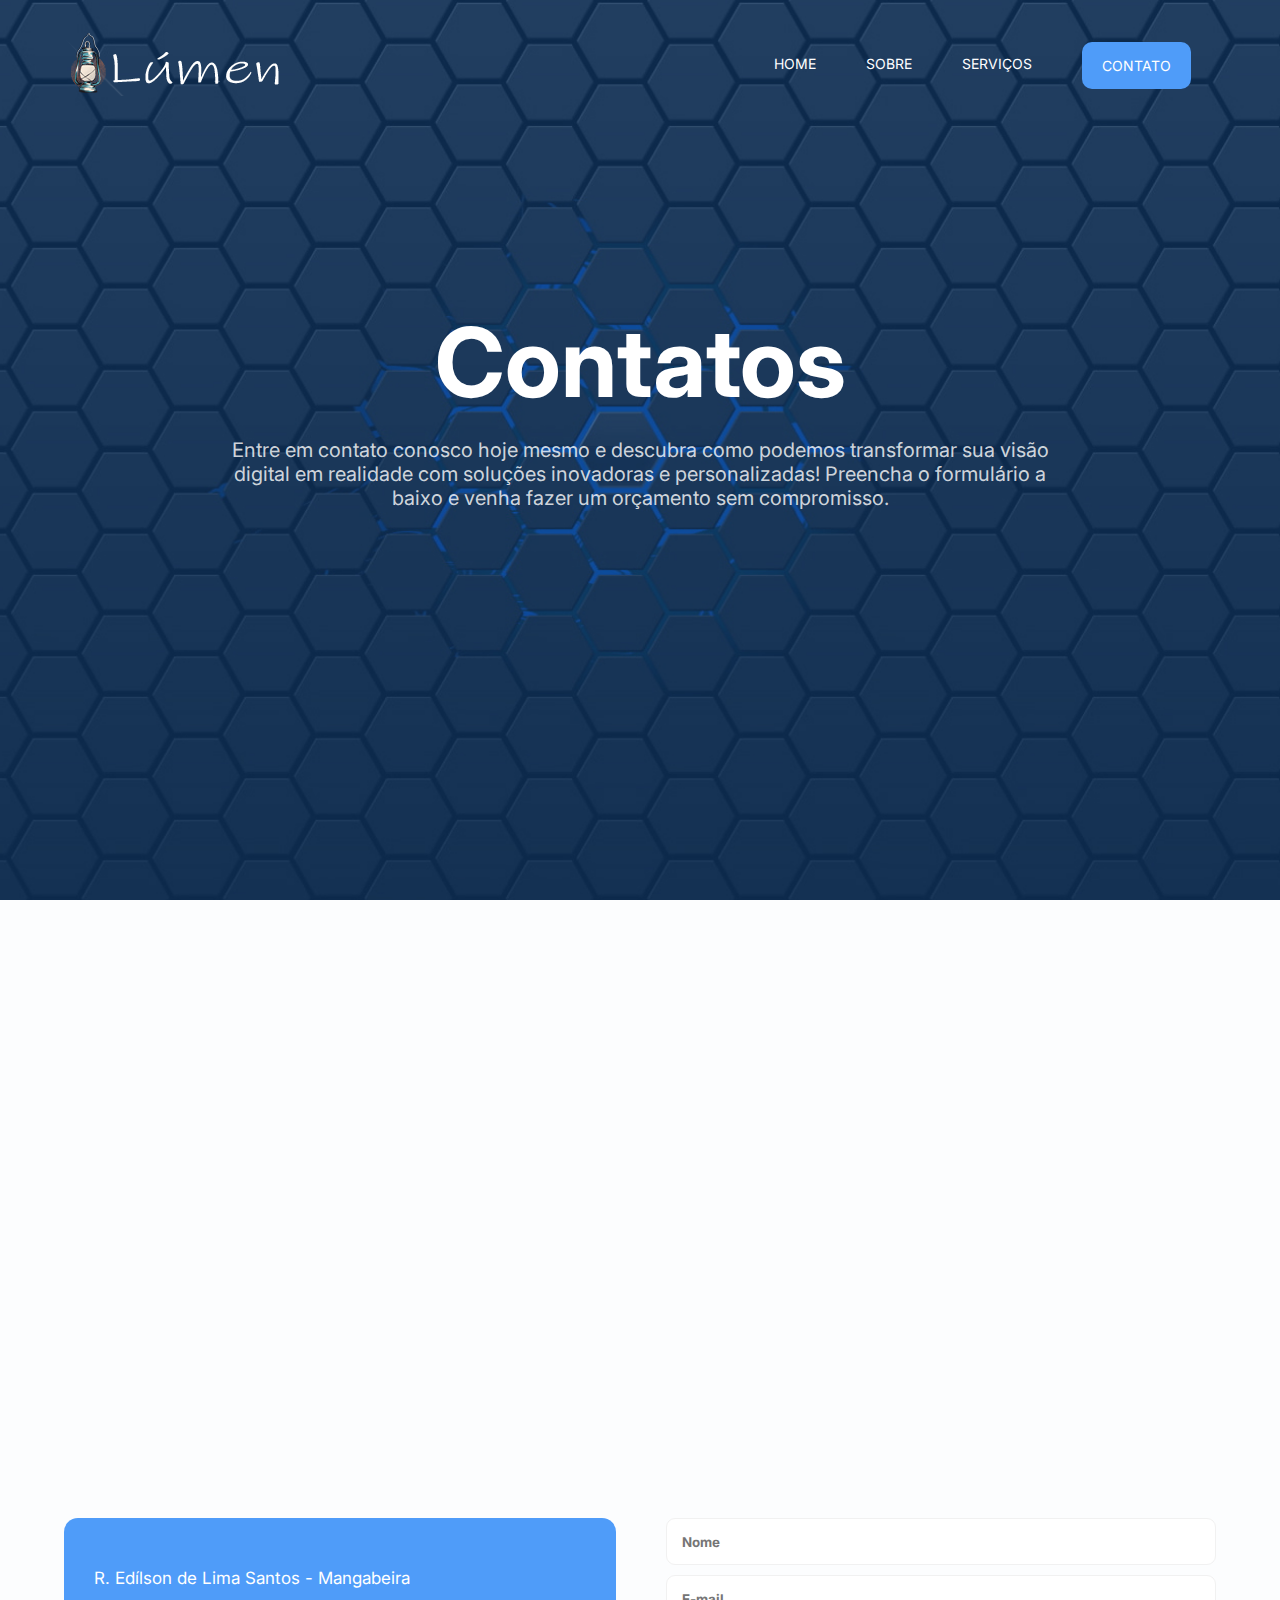
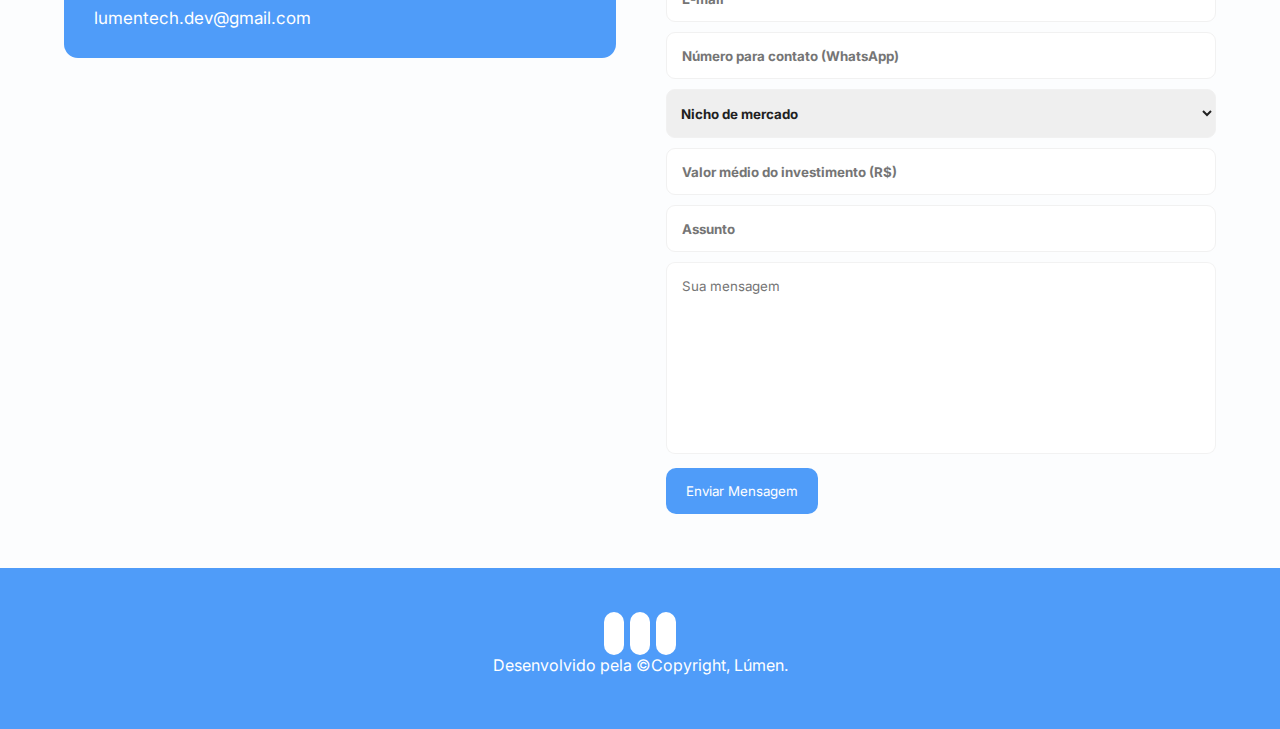
==== contato.html @ 89cc883b "Update contato.html" ====
<!DOCTYPE html>
<html lang="pt-BR">

<head>
    <meta charset="UTF-8">
    <meta name="viewport" content="width=device-width, initial-scale=1.0">
    <link rel="stylesheet" href="https://cdnjs.cloudflare.com/ajax/libs/font-awesome/6.6.0/css/all.min.css"
        integrity="sha512-Kc323vGBEqzTmouAECnVceyQqyqdsSiqLQISBL29aUW4U/M7pSPA/gEUZQqv1cwx4OnYxTxve5UMg5GT6L4JJg=="
        crossorigin="anonymous" referrerpolicy="no-referrer" />
    <!--Font awesome-->
    <link rel="stylesheet" href="css/style.css">
    <link rel="icon" href="img/favicon.png" type="image/x-icon">
    <title>Contato</title>
</head>

<body>
    <header style="background-image: url('img/background-contacto.jpg');">
        <div class="container">
            <nav>
                <a href="index.html">
                    <img src="img/logo.png" alt="Logo">
                </a>
                <ul class="ul">
                    <a href="index.html">Home</a>
                    <a href="sobre.html">Sobre</a>
                    <a href="servicos.html">Serviços</a>
                    <a href="contato.html" class="btn animate-btn">Contato</a>
                    <div class="close-icon" onclick="closeMenu()">
                        <i class="fa-solid fa-circle-xmark"></i>
                    </div>
                </ul>
                <div class="menu-icon" onclick="openMenu()">
                    <i class="fa-solid fa-bars"></i>
                </div>
            </nav>
            <section class="banner">
                <div class="banner-text">
                    <h1>Contatos</h1>
                    <p>Entre em contato conosco hoje mesmo e descubra como podemos transformar sua visão digital em
                        realidade com soluções inovadoras e personalizadas! Preencha o formulário a baixo e venha fazer um orçamento sem compromisso.</p>
                </div>
            </section>
        </div>
    </header>
    <!--Header-->
    <section class="contato">
        <div class="container">
            <div class="mapa">
                <iframe
                    src="https://www.google.com/maps/embed?pb=!1m18!1m12!1m3!1d3958.527092407326!2d-34.83026318865836!3d-7.180531992794532!2m3!1f0!2f0!3f0!3m2!1i1024!2i768!4f13.1!3m3!1m2!1s0x7acc24820ed926b%3A0x3b0aff2ffa8e7304!2sR.%20Ed%C3%ADlson%20de%20Lima%20Santos%20-%20Mangabeira%2C%20Jo%C3%A3o%20Pessoa%20-%20PB%2C%2058059-406!5e0!3m2!1spt-BR!2sbr!4v1728687762798!5m2!1spt-BR!2sbr"
                    width="100%" height="500" style="border:0;" allowfullscreen="" loading="lazy"
                    referrerpolicy="no-referrer-when-downgrade"></iframe>
            </div>
            <div class="contato-info">
                <div class="left-side">
                    <div>
                        <i class="fa fa-location-dot"></i>
                        <br>
                        <p>R. Edílson de Lima Santos - Mangabeira</p>
                    </div>
                    <div>
                        <i class="fa fa-envelope"></i>
                        <br>
                        <p class="endereco-contato"><a href="mailto:lumentech.dev@gmail.com">lumentech.dev@gmail.com</a>
                        </p>
                    </div>
                </div>
                <div class="right-side">
                    <form action="mailto:lumentech.dev@gmail.com" method="post" enctype="text/plain">
                        <input type="text" name="nome" placeholder="Nome" required>
                        <input type="email" name="email" placeholder="E-mail" required>
                        <input type="tel" name="whatsapp" placeholder="Número para contato (WhatsApp)" required
                            pattern="[0-9]{10,15}">
                        <select id="opcao" name="opcao" required>
                            <option value="" disabled selected>Nicho de mercado</option>
                            <option value="ecommerce">E-commerce</option>
                            <option value="site">Site</option>
                            <option value="landingpage">Landing Page</option>
                            <option value="outros">Outros</option>
                        </select>

                        <input type="number" name="investimento" placeholder="Valor médio do investimento (R$)"
                            required>
                        <input type="text" name="assunto" placeholder="Assunto" required>
                        <textarea name="mensagem" cols="30" rows="10" placeholder="Sua mensagem" required></textarea>
                        <button type="submit" class="btn">Enviar Mensagem</button>
                    </form>

                </div>
            </div>
        </div>
    </section>
    <!--Contato-->

    <footer class="footer">
        <div class="container">
            <div class="links">
                <a href="https://www.instagram.com/lumentech.br/" target="_blank"><i
                        class="fa-brands fa-instagram"></i></a>
                <a href="#"><i class="fa-brands fa-github"></i></a>
                <a href="#"><i class="fa-brands fa-linkedin"></i></a>
            </div>
            <p>Desenvolvido pela ©Copyright, Lúmen.</p>
        </div>
    </footer>
    <script src="js/script.js"></script>
</body>

</html>
---- css/style.css ----
@import url('https://fonts.googleapis.com/css2?family=Inter:ital,opsz,wght@0,14..32,100..900;1,14..32,100..900&display=swap');

* {
    margin: 0;
    padding: 0;
    box-sizing: border-box;
    text-decoration: none;
    outline: none;
    font-family: "Inter", sans-serif;
}

body {
    background-color: #f1f6fc31;
}

section,footer {
    padding: 54px 0;
}

h3 {
    font-size: 50px;

}

p {
    color: #0000009c;
}

.container {
    max-width: 1400px;
    margin: 0 auto;
    padding: 0 5%;
}

.btn {
    background-color: #4f9cf9;
    color: white;
    padding: 15px 20px;
    border-radius: 10px;
    cursor: pointer;
    display: inline-block;
    transition: 0.1s;
}

.btn .animate-btn {
   animation: animate-outline 1s ease-out infinite;
   border-radius: 1px;
   text-decoration: none;
   color: white;
   transition: 0.2s;
   padding: 15px 20px;
   width: 100%;
   height: 100%;
   font-size: 20px;

}

@keyframes animate-outline {
   from {
      outline: 0px solid #4f9bf98a;
  }
  to {
      outline: 25px solid #4f9bf900;
  }
}

.btn:hover {
    background-color: #3580db;
}


header {
    background-position: center;
    background-size: cover;
    background-attachment: fixed;
}

nav {
    display: flex;
    align-items: center;
    justify-content: space-between;
    padding-top: 30px;
}

nav ul {
    display: flex;
    align-items: center;
}

nav ul a {
    color: white;
    margin: 0 25px;
    text-transform: uppercase;
    font-size: 14px;
    display: block;
}

nav ul a:not(.btn):after {
    content: "";
    background-color: #4f9cf9;
    height: 3px;
    width: 0%;
    display: block;
    margin: 0 auto;
    transition: 0.3s;
}

nav ul a:hover::after {
    width: 100%;
}



nav .menu-icon {
    cursor: pointer;
    font-size: 25px;
    color: white;
    display: none;
}

nav .close-icon {
    display: none;
    font-size: 30px;
    color: white;
}

.banner {
    display: flex;
    height: 90vh;
    justify-content: center;

}

.banner .banner-text {
  margin: 150px;
  text-align: center;
  padding: 0 9px;  
}

.banner .banner-text h1 {
    font-size: 96px;
    color: white;
}
.banner .banner-text p {
    font-size: 20px;
    color: #ffffffce;
    font-weight: italic;
    margin: 18px 0;
}

 /*faca mais*/

 .faca-mais .container {
    display: flex;
    align-items: center;
    padding-bottom: 100px;
 }

 .faca-mais .faca-mais-texto {
    width: 50%;
    padding: 0 40px;
 }

 .faca-mais .faca-mais-texto h3{
    font-size: 56px;
 }

 .faca-mais .faca-mais-texto p{
    margin: 5px 0 10px 0;
 }

 .faca-mais .faca-mais-img {
    width: 50%;
 }

 .faca-mais .faca-mais-img img{
    width: 100%;
 }



 .depoimentos h3 {
    text-align: center;

 }

 .depoimentos p {
    margin-bottom: 20px;
    text-align: center;
 }

 .cards {
    display: flex;
    justify-content: center;
    flex-wrap: wrap;
 }

 .depoimentos .card-item {
    background-color: #d3e6fd;
    margin: 15px;
    border-radius: 14px;
    text-align: center;
    width: 350px;
    transition: 0.3s;
 }

 .depoimentos .card-item img{
    border-radius: 100%;
    width: 80px;
    display: block;
    margin: 20px auto;
 }

 .depoimentos .card-item .nome-user{
    font-weight: 600;
    font-size: 20px;
    margin-bottom: 15px;
    transition: 0.3s;
 }

 .depoimentos .card-item .depoimento-user {
    font-size: 15px;
    padding: 0 15px;
    transition: 0.3s;
 }

 .depoimentos .card-item .estrelas {
    margin: 15px 0;
    border-top: 2px solid #71767a23;
 }

 .depoimentos .card-item .estrelas i {
    color: #4f9cf9 ;
    margin-top: 15px;
    font-size: 20px;
    transition: 0.3s;
 }

 .depoimentos .card-item:hover {
    background-color: #4f9cf9;
    margin-top: -5px;
 }

 .depoimentos .card-item:hover .nome-user {
    color: white;
 }
 .depoimentos .card-item:hover .nome-user,
 .depoimentos .card-item:hover .depoimento-user,
 .depoimentos .card-item:hover .estrelas i{
    color: white;
 }


 /*Clientes*/

 .clientes h3,
 .clientes p {
   text-align: center; 
 }

 .clientes .container div {
    display: flex;
    align-items: center;
    justify-content: space-around;
    flex-wrap: wrap;
 }

 /*footer*/

 .footer {
    background-color: #4f9cf9;
    text-align: center;
 }

 .footer i {
    color: #4f9cf9;
    font-size: 19px;
    background-color: white;
    padding: 10px;
    margin: 3px;
    border-radius: 10px;
 }

 .footer p {
    margin-top: 10px;
    color: white;
 }
 /*Página sobre*/
 .sobre .container {
    display: flex;
    align-items: center;
    justify-content: space-between;
 }

 .sobre .sobre-texto {
    width: 50%;
    padding-right: 40px;
 }

 .sobre .sobre-texto p {
    margin: 18px 0;
    color: #000000a6;
 }

 .sobre .sobre-img {
    width: 50%;
 }

 .sobre .sobre-img img{
    border-radius: 10px;
 }

 /*Página serviço*/

 .servicos h3 {
    text-align: center;
 }

 .servicos .container > p {
    text-align: center;
 }

 .servicos .rows-card {
    display: flex;
    justify-content: center;
    margin-top: 20px;
    flex-wrap: wrap;
 }

 .servicos .row-card-item {
    background-color: #d3e6fd;
    width: 350px;
    padding: 20px;
    border-radius: 14px;
    margin: 20px;
    transition: 0.3s;
 }

 .servicos .row-card-item:hover {
    background-color: #4f9cf9;
 }

 .servicos .row-card-item img {
    background-color: #4f9cf9;
    border-radius: 14px;
    width: 70px;
    padding: 9px;
 }

 .servicos .row-card-item:hover p{
    color: white;
 }

 .servicos .row-card-item p.nome-servico {
    margin: 5px 0;
    transition: 0.3s;
 }

 .servicos .row-card-item p.descricao-servico {
    transition: 0.3s;
 }

 /*Serviços*/

 .dados {
    background-color: #d3e6fd;
 }

 .dados .container {
    display: flex;
    justify-content: center;
    flex-wrap: wrap;
 }

 .dados .dados-item {
    text-align: center;
    margin: 15px;
    color: #000000be;
 }

 .dados .dados-item img {
    background-color: #4f9cf9;
    border-radius: 14px;
    padding: 10px;
    margin-bottom: 15px;
    width: 80px;
 }

 .dados .dados-item p{
    font-size: 18px;

 }

 .dados .dados-item p strong{
    font-size: 28px;
 }

 /*Página de contato*/

 .contato-info {
    display: flex;
    justify-content: space-between;
    margin-top: 50px;
 }

 .contato-info .left-side {
    width: 50%;
    padding: 30px;
    background-color: #4f9cf9;
    border-radius: 14px;
    margin-right: 50px;
    height: fit-content;
 }

 .contato-info .left-side dive {
    display: flex;
    align-items: center;
    margin-bottom: 10px;
 }

 .contato-info .left-side dive i{
    font-size: 24px;
    margin-right: 20px;
    color: white;
 }

 .contato-info .left-side p {
    font-size: 17px;
    color: white;
 }

 .contato-info .right-side {
    width: 50%;
 }

 .endereco-contato a{
   color: white;
 }

 .contato-info .right-side input:focus,
 .contato-info .right-side textarea:focus,
 #opcao:focus {
    border-color: #4f9cf9;
 }

 .contato-info .right-side textarea{
    border: 1px solid #f1f1f1f1;
    color: #212121;
    border-radius: 9px;
    margin-bottom: 10px;
    padding: 15px;
    width: 100%;
    transition: 0.3s;
    resize: none;
 }

 .contato-info .right-side button {
    border: none;
 }

 #opcao {
    display: block;
    width: 100%;
    margin-bottom: 10px;
    height: 49px;
    padding: 10px;
    border-radius: 9px;
    transition: 0.3s;
    border: 1px solid #f1f1f1;
    color: #212121;
    font-weight: bolder;
 }

 .contato-info .right-side input {
    display: block;
    width: 100%;
    margin-bottom: 10px;
    height: 47px;
    padding: 15px;
    border-radius: 9px;
    transition: 0.3s;
    border: 1px solid #f1f1f1;
    color: #000000;
    font-weight: bolder;
 }

/*menu mobile*/
 @media (max-width: 1053px){
    .ul {
        position: fixed;
        top: 0;
        left: 0;
        background-color: #184b88;
        width: 100%;
        height: 100%;
        flex-direction: column;
        align-items: center;
        justify-content:center ;
        clip-path: circle(0% at 100% 0);
        transition: 0.7s;
    }

    .ul.open {
        clip-path: circle( 141.4% at 100% 0);
    }

    .ul a{
        margin: 10px;
        font-size: 16px;
    }
    nav .menu-icon {
        display: block;
    }

    nav .close-icon {
        display: block;
        position: absolute;
        top: 50px;
        right: 55px;
    }

    /*Página home responsivo*/
    .faca-mais .faca-mais-texto{
        margin-top: 10px;
        padding: 0 20px;
        order: 1;
    }

    .faca-mais .container {
        flex-direction: column;
    }

    .faca-mais .faca-mais-texto h3 {
        font-size: 48px;
    }

    .faca-mais .faca-mais-texto,
    .faca-mais .faca-mais-img {
        width: 100%;
    }

    /*Banner responsivo*/

    .banner .banner-text {
        padding: 0%;
        margin: 80px;
    }

    .banner .banner-text h1 {
        font-size: 80px;
    }

    .banner .banner-text p{
        font-size: 15px;
    }

    .depoimentos .card-item {
        width: 100%;
    }

    /*Página sobre responsivo*/
    .sobre .container {
        flex-direction: column-reverse;
    }

    .sobre .sobre-img,
    .sobre .sobre-texto {
        width: 100%;
    }

    .sobre .sobre-img img {
        max-width: 100%;
    }

    .sobre .sobre-texto {
        margin-top: 40px;
    }

    .sobre .sobre-texto h3{
        font-size: 40px;
    }

    /*Página contato responsivo*/
    .contato .contato-info{
        flex-direction: column-reverse;
    }
    .contato-info .right-side,
    .contato-info .left-side {
        width: 100%;
    }

    .contato-info .right-side {
        margin-bottom: 30px;
    }
 }

 @media (max-width: 500px){
    .banner .banner h1 {
        font-size: 50px;
    }

    .faca-mais .faca-mais-texto h3 {
        font-size: 40px;
    }
 }
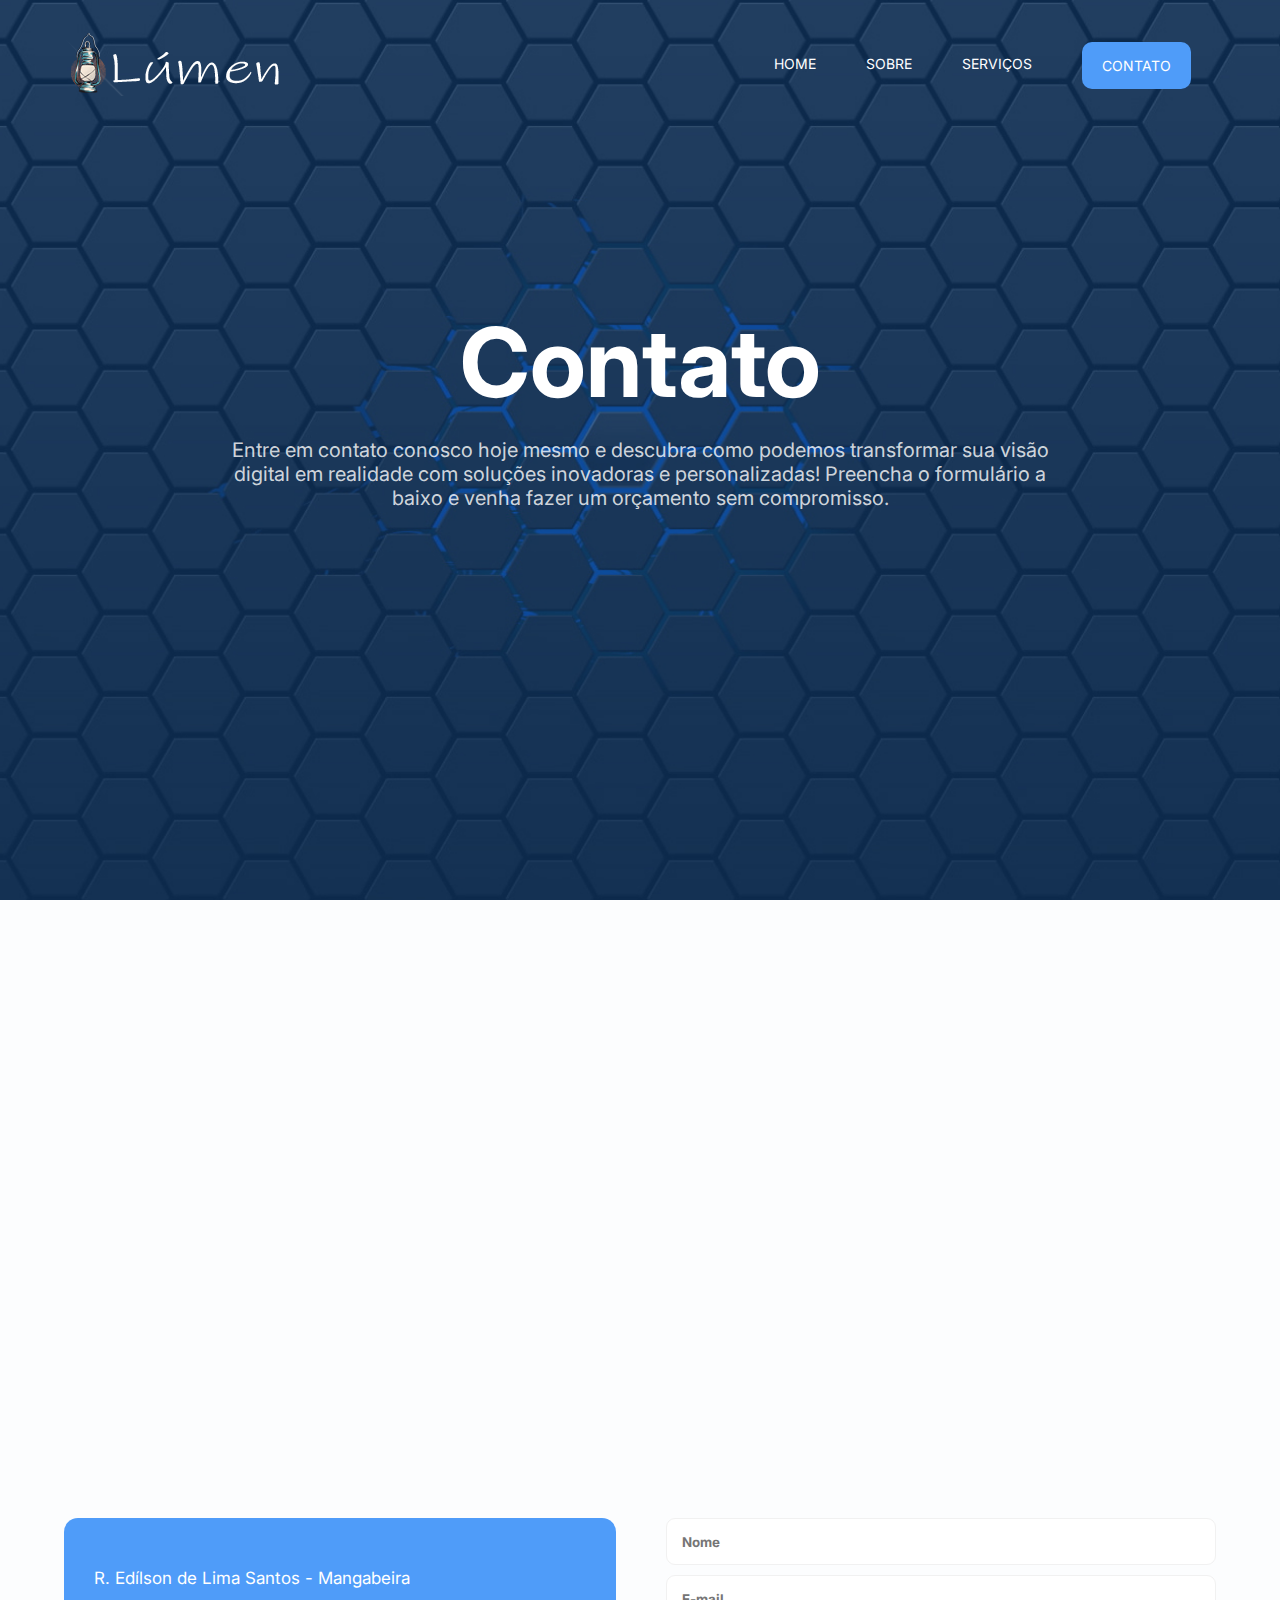
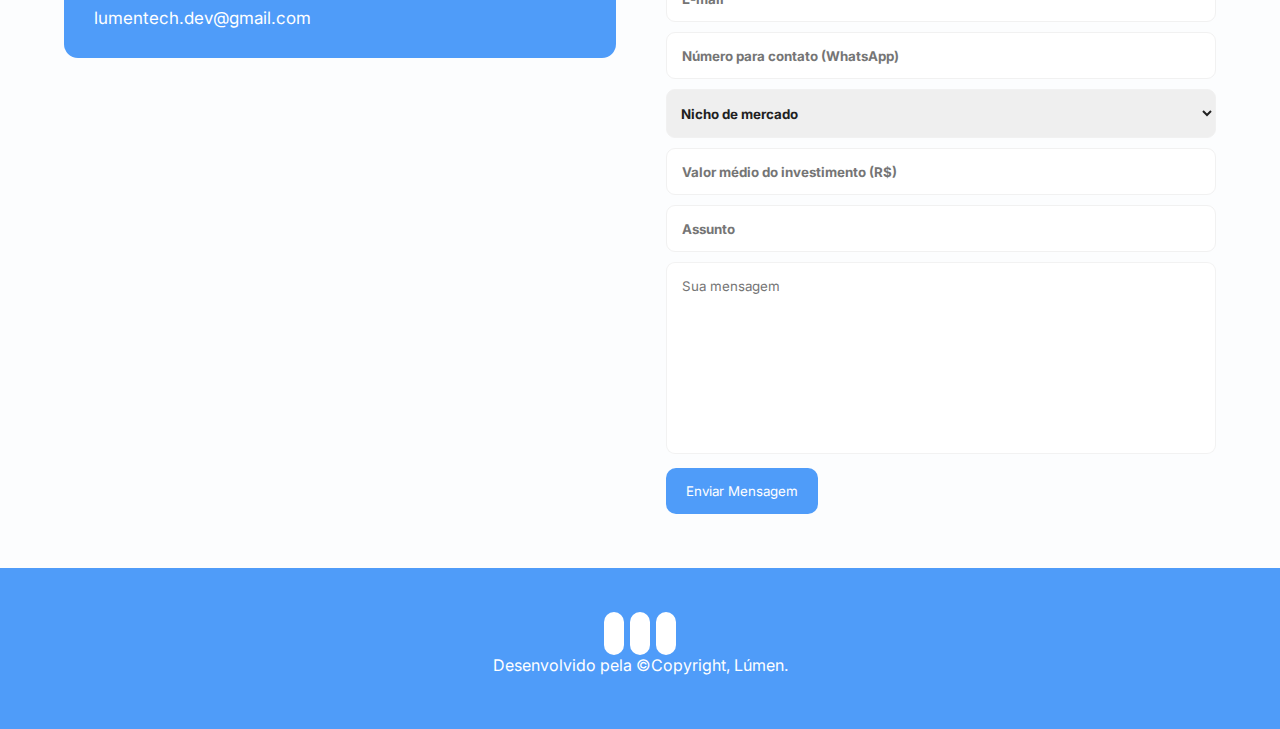
==== commit b3621f7a: "Update contato.html" ====
--- a/contato.html
+++ b/contato.html
@@ -35,7 +35,7 @@
             </nav>
             <section class="banner">
                 <div class="banner-text">
-                    <h1>Contatos</h1>
+                    <h1>Contato</h1>
                     <p>Entre em contato conosco hoje mesmo e descubra como podemos transformar sua visão digital em
                         realidade com soluções inovadoras e personalizadas! Preencha o formulário a baixo e venha fazer um orçamento sem compromisso.</p>
                 </div>
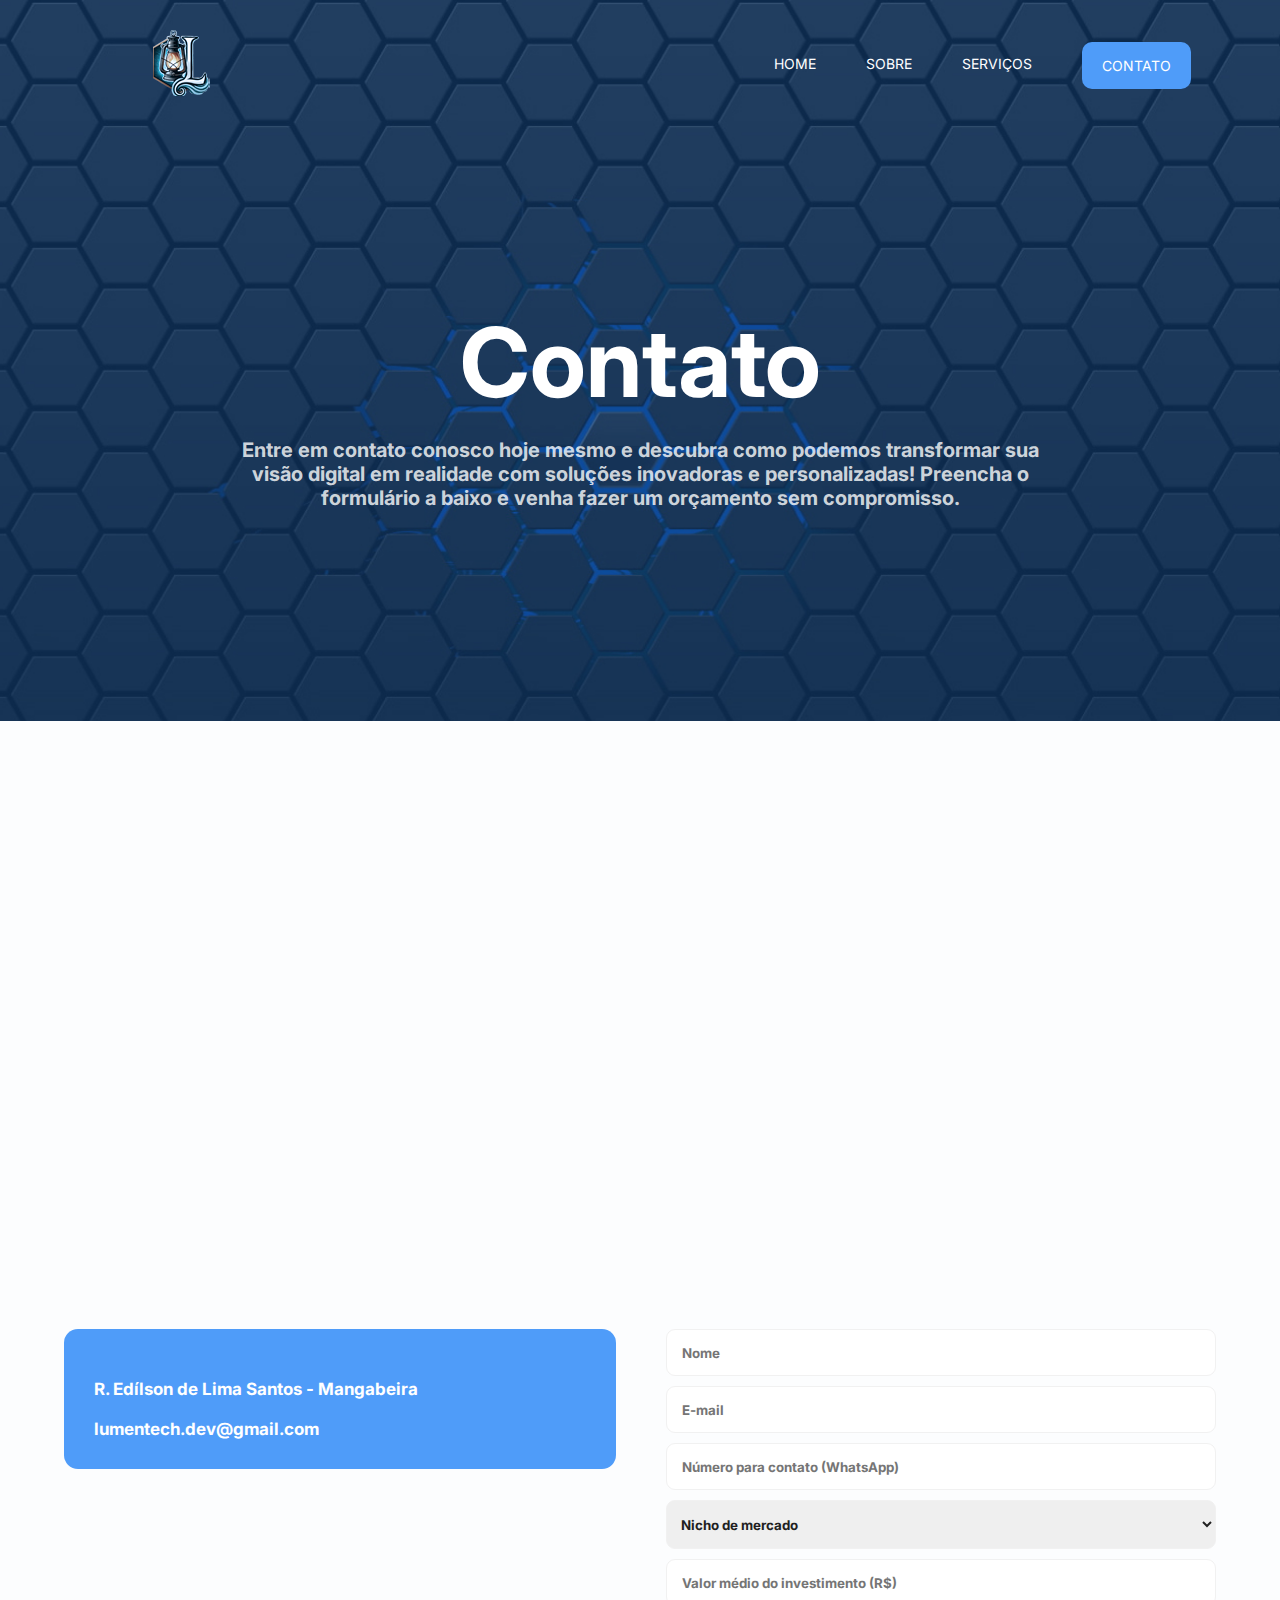
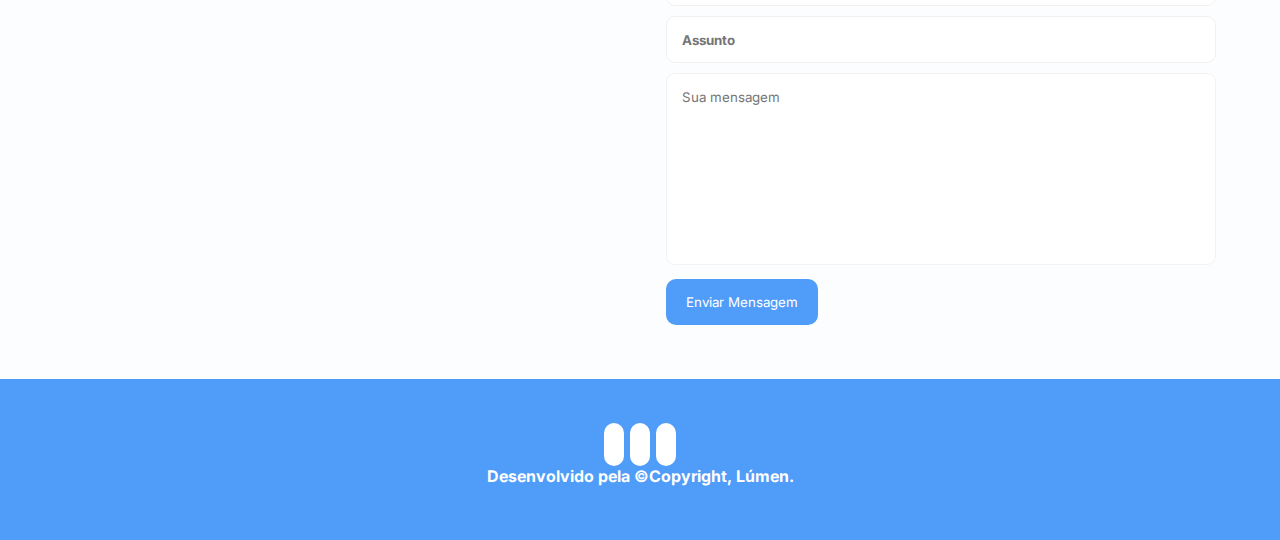
==== commit 30a4150e: "Mudando o Sobre" ====
--- a/contato.html
+++ b/contato.html
@@ -18,7 +18,7 @@
         <div class="container">
             <nav>
                 <a href="index.html">
-                    <img src="img/logo.png" alt="Logo">
+                    <img src="img/logo .png" alt="Logo">
                 </a>
                 <ul class="ul">
                     <a href="index.html">Home</a>
--- a/css/style.css
+++ b/css/style.css
@@ -31,7 +31,9 @@
     margin: 0 auto;
     padding: 0 5%;
 }
-
+.container p{
+   font-weight: bolder;
+}
 .btn {
     background-color: #4f9cf9;
     color: white;
@@ -126,7 +128,7 @@
 
 .banner {
     display: flex;
-    height: 90vh;
+    height: 69vh;
     justify-content: center;
 
 }
@@ -308,6 +310,7 @@
 
  .sobre .sobre-img img{
     border-radius: 10px;
+    width: 50vh;
  }
 
  /*Página serviço*/
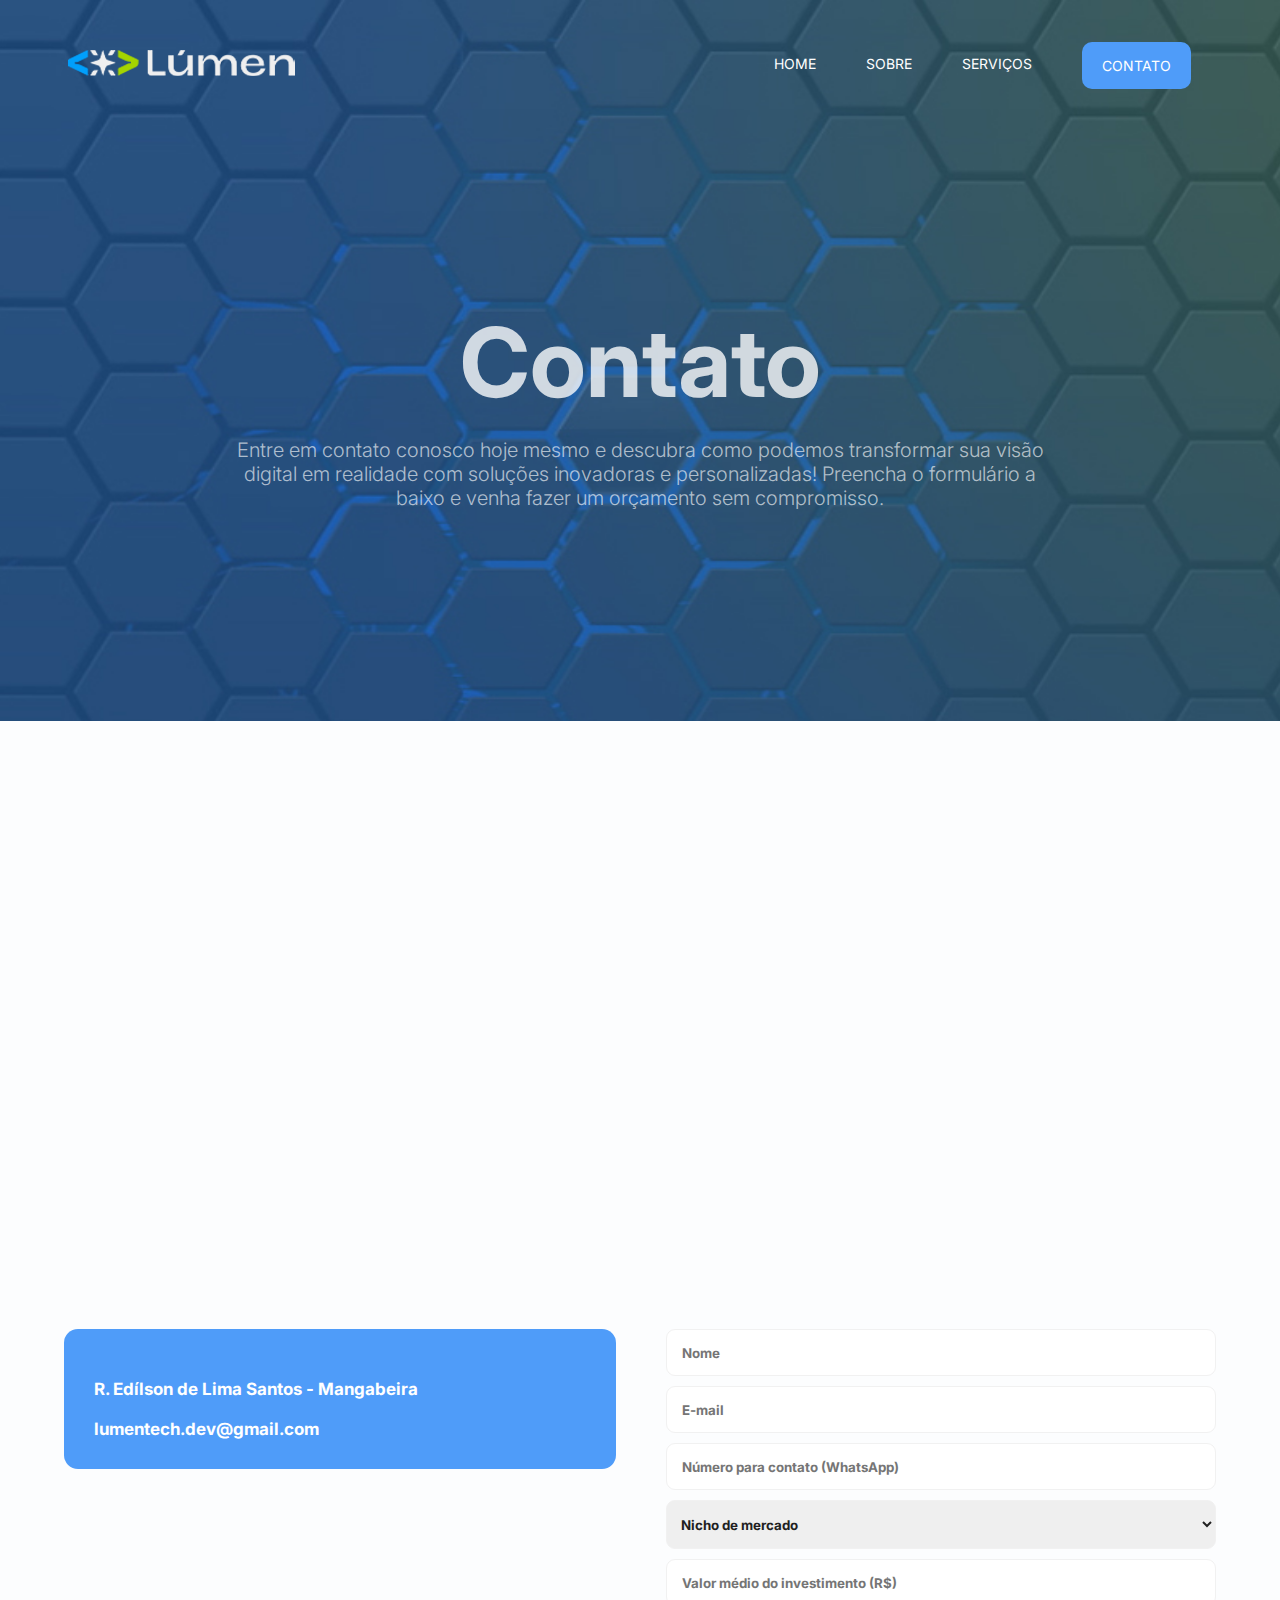
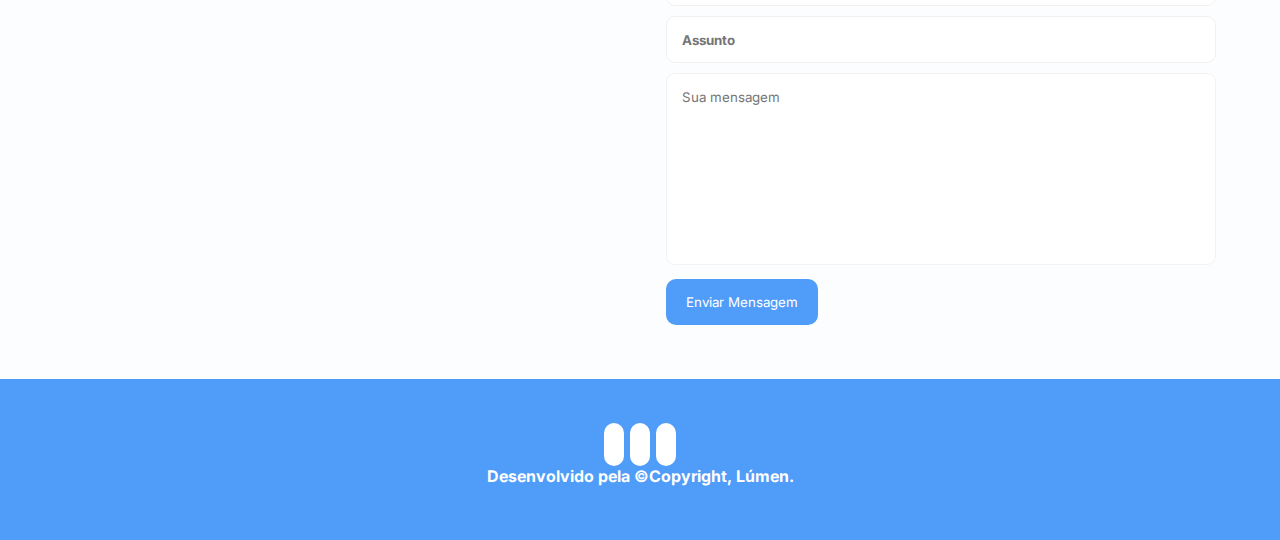
==== commit 3fbfcc68: "update identidade visual" ====
--- a/contato.html
+++ b/contato.html
@@ -14,11 +14,11 @@
 </head>
 
 <body>
-    <header style="background-image: url('img/background-contacto.jpg');">
+    <header style="background-image: url('img/background-contacto1.jpg');">
         <div class="container">
             <nav>
                 <a href="index.html">
-                    <img src="img/logo .png" alt="Logo">
+                    <img src="img/identidade-visual/logo .png" alt="Logo">
                 </a>
                 <ul class="ul">
                     <a href="index.html">Home</a>
--- a/css/style.css
+++ b/css/style.css
@@ -141,12 +141,12 @@
 
 .banner .banner-text h1 {
     font-size: 96px;
-    color: white;
+    color: rgba(255, 255, 255, 0.781);
 }
 .banner .banner-text p {
     font-size: 20px;
-    color: #ffffffce;
-    font-weight: italic;
+    color: #ffffffa4;
+    font-weight:300;
     margin: 18px 0;
 }
 
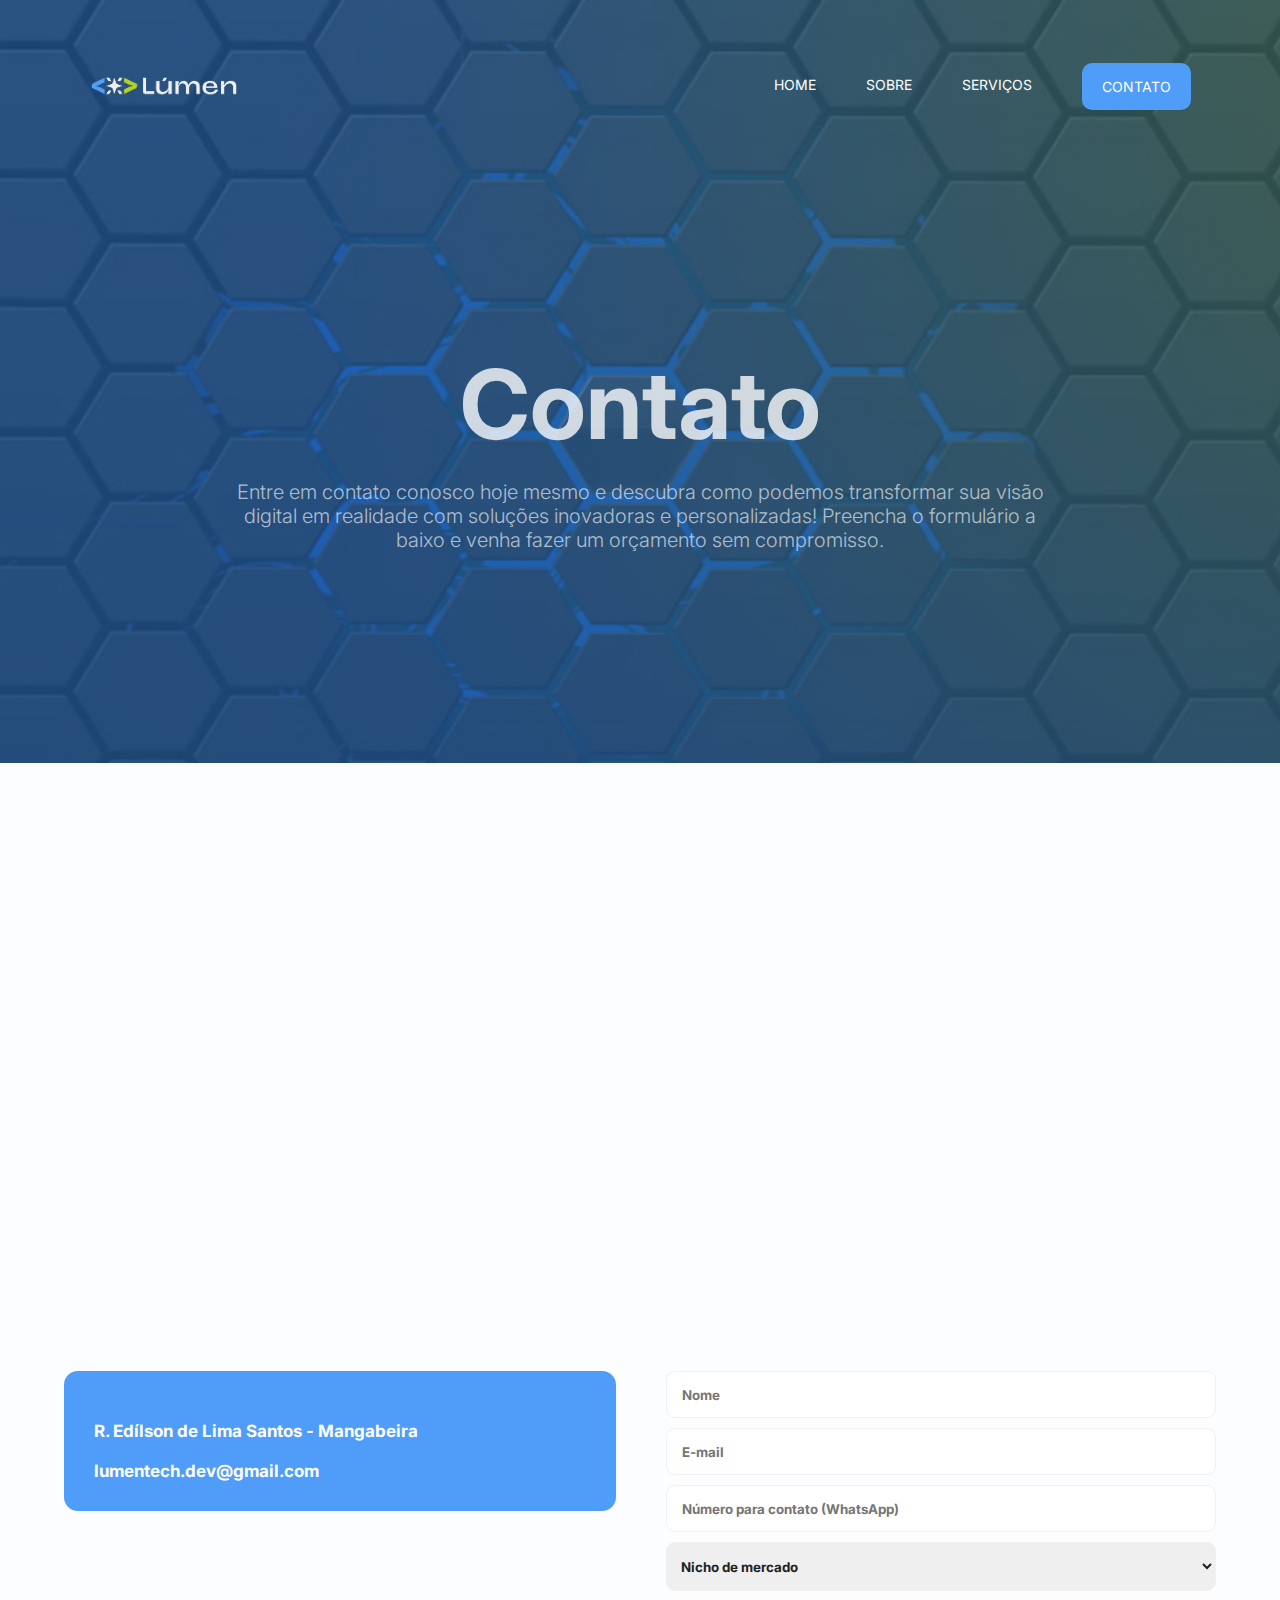
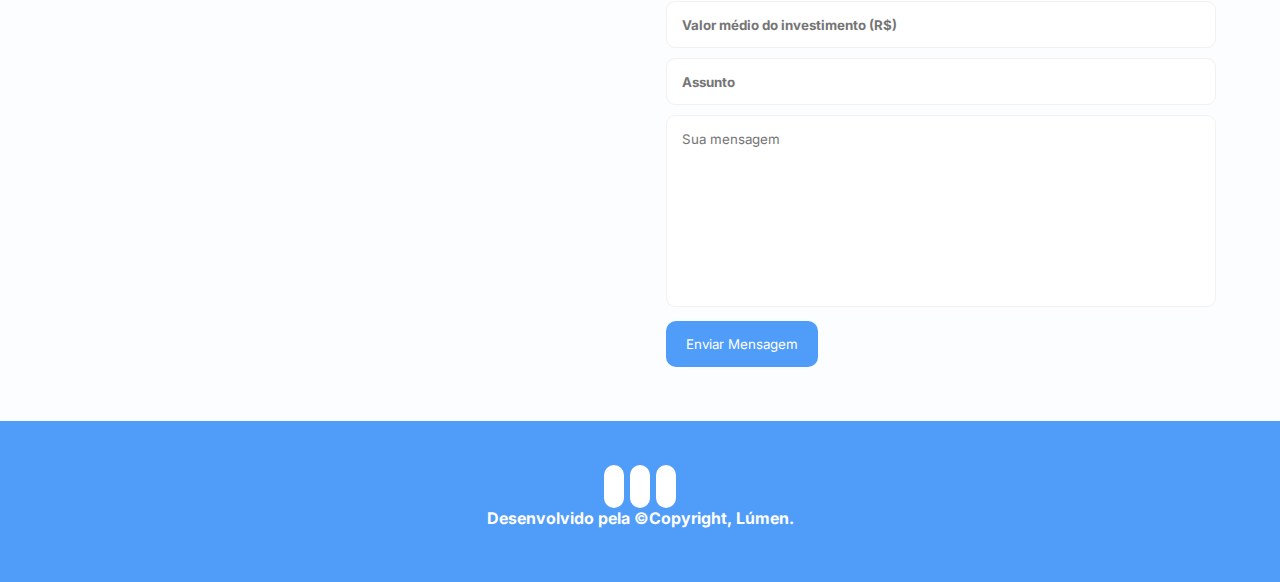
==== commit b9d8f57a: "update logo site" ====
--- a/contato.html
+++ b/contato.html
@@ -18,7 +18,7 @@
         <div class="container">
             <nav>
                 <a href="index.html">
-                    <img src="img/identidade-visual/logo .png" alt="Logo">
+                    <img class="logo-topo" src="img/identidade-visual/Prancheta 2.png" alt="Logo">
                 </a>
                 <ul class="ul">
                     <a href="index.html">Home</a>
--- a/css/style.css
+++ b/css/style.css
@@ -30,6 +30,18 @@
     max-width: 1400px;
     margin: 0 auto;
     padding: 0 5%;
+}
+
+.logo-topo {
+   display: flex;
+   justify-content: center;
+   flex-direction: row;
+   padding: 0px;
+   width: 400px;
+   max-width: 50%;
+   height: auto;
+   object-fit: cover;
+   
 }
 .container p{
    font-weight: bolder;
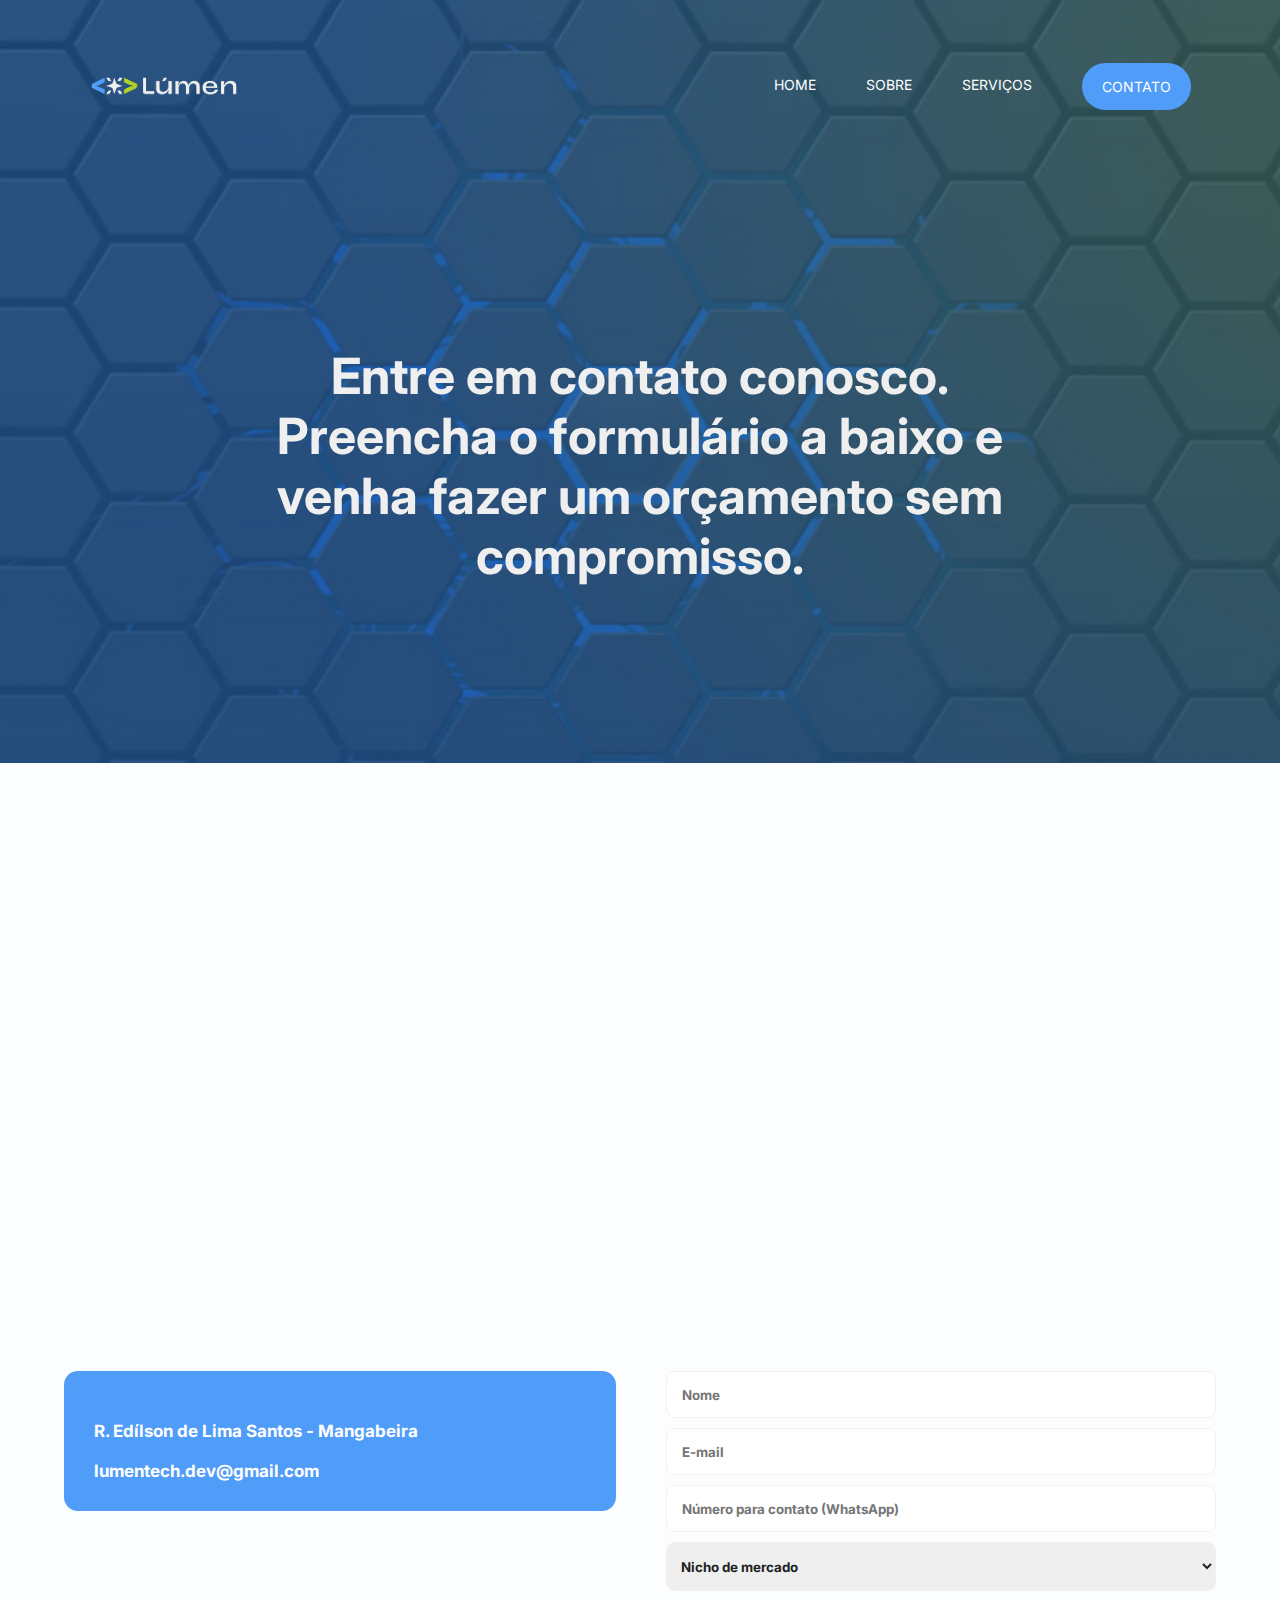
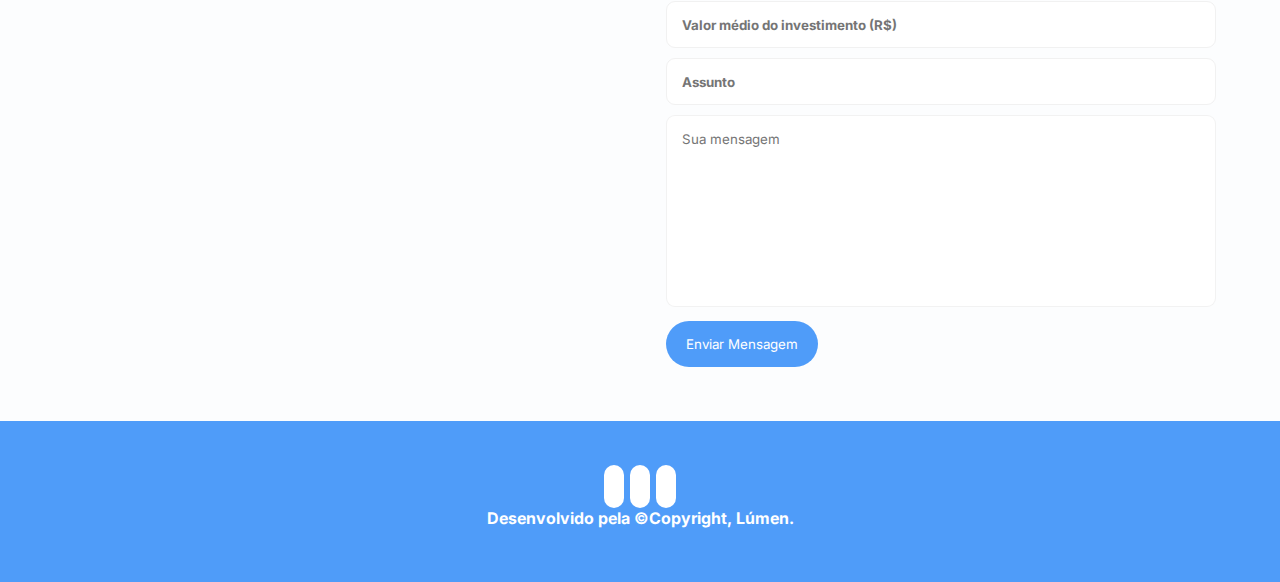
==== commit e3e96cbe: "update textos" ====
--- a/contato.html
+++ b/contato.html
@@ -35,9 +35,8 @@
             </nav>
             <section class="banner">
                 <div class="banner-text">
-                    <h1>Contato</h1>
-                    <p>Entre em contato conosco hoje mesmo e descubra como podemos transformar sua visão digital em
-                        realidade com soluções inovadoras e personalizadas! Preencha o formulário a baixo e venha fazer um orçamento sem compromisso.</p>
+                    <h1>Entre em contato conosco. Preencha o formulário a baixo e venha fazer um orçamento sem compromisso.</h1>
+                    <p></p>
                 </div>
             </section>
         </div>
--- a/css/style.css
+++ b/css/style.css
@@ -50,7 +50,7 @@
     background-color: #4f9cf9;
     color: white;
     padding: 15px 20px;
-    border-radius: 10px;
+    border-radius: 30px;
     cursor: pointer;
     display: inline-block;
     transition: 0.1s;
@@ -58,7 +58,7 @@
 
 .btn .animate-btn {
    animation: animate-outline 1s ease-out infinite;
-   border-radius: 1px;
+   border-radius: 30px;
    text-decoration: none;
    color: white;
    transition: 0.2s;
@@ -152,8 +152,8 @@
 }
 
 .banner .banner-text h1 {
-    font-size: 96px;
-    color: rgba(255, 255, 255, 0.781);
+    font-size: 50px;
+    color: #efefef;
 }
 .banner .banner-text p {
     font-size: 20px;
@@ -562,7 +562,7 @@
     }
 
     .banner .banner-text h1 {
-        font-size: 80px;
+        font-size: 20px;
     }
 
     .banner .banner-text p{
@@ -607,6 +607,10 @@
     .contato-info .right-side {
         margin-bottom: 30px;
     }
+
+    .animate-btn a{
+      font-size: 5px;
+    }
  }
 
  @media (max-width: 500px){
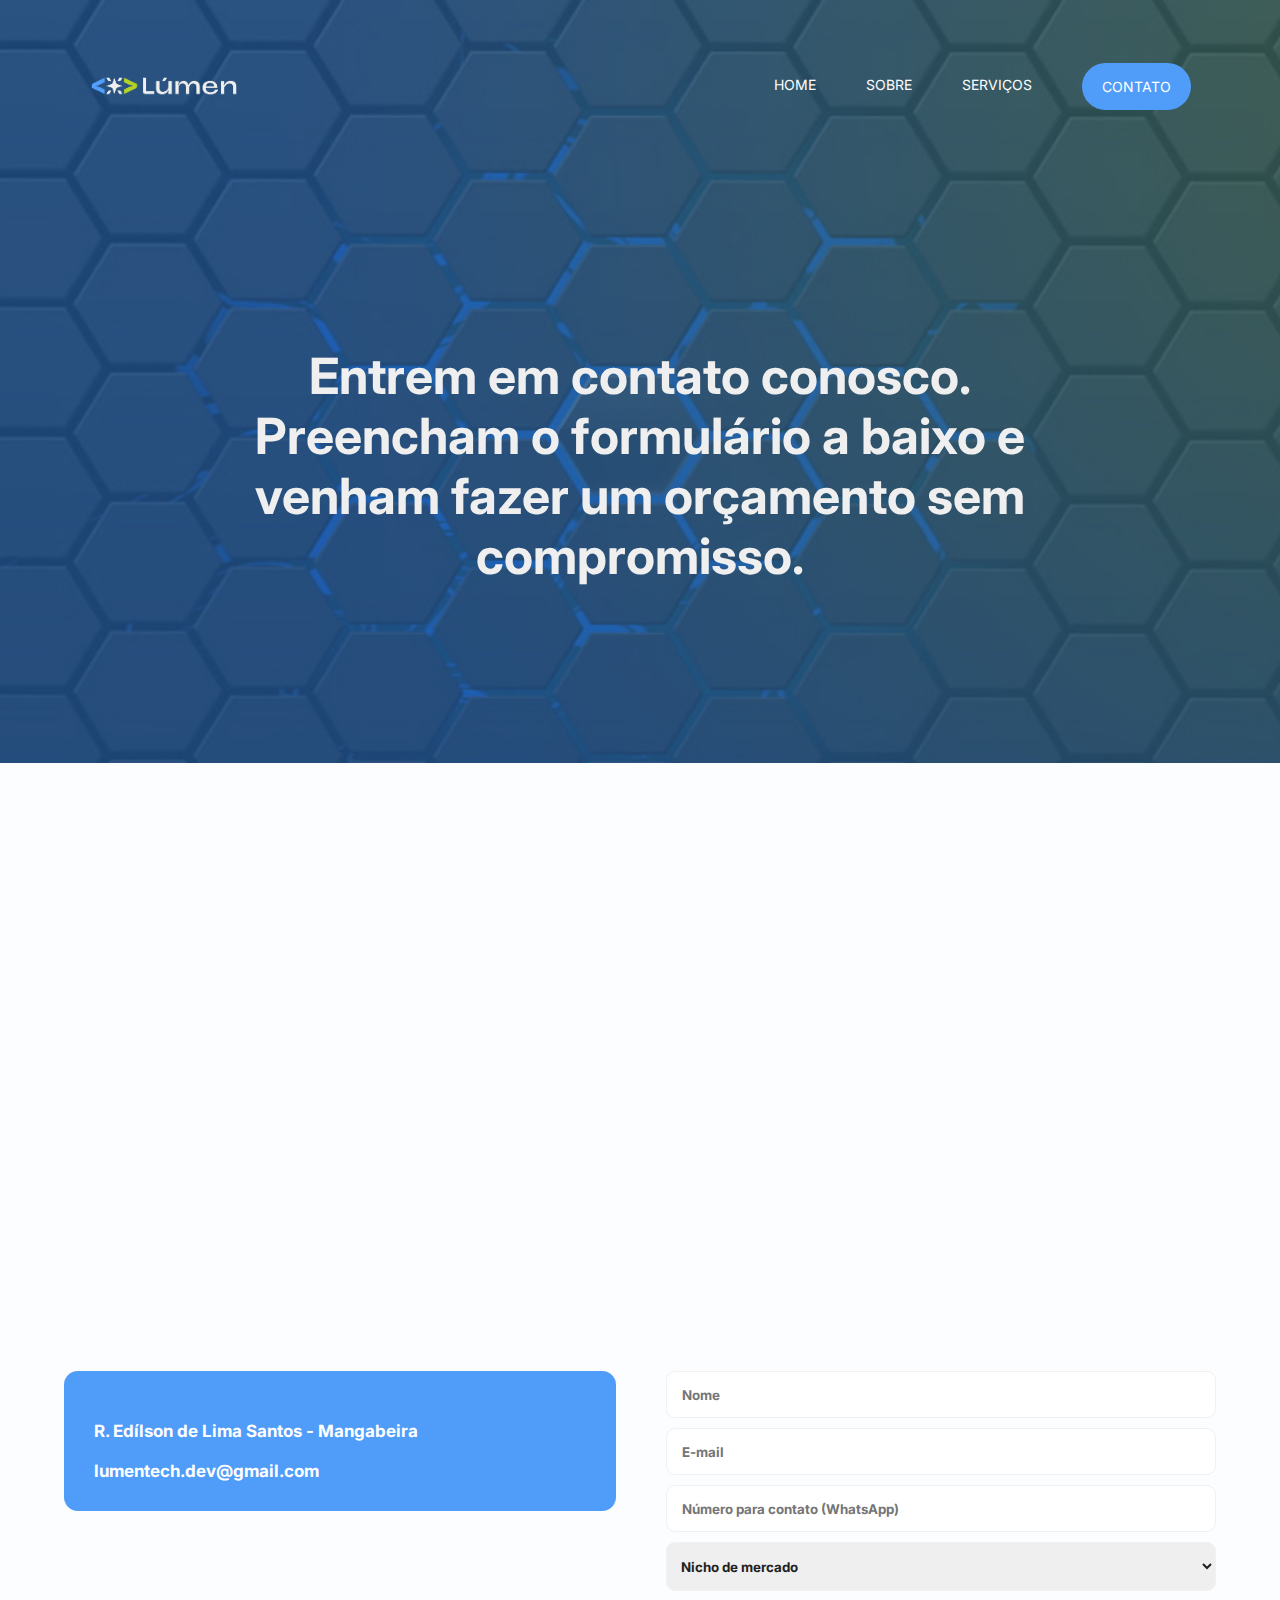
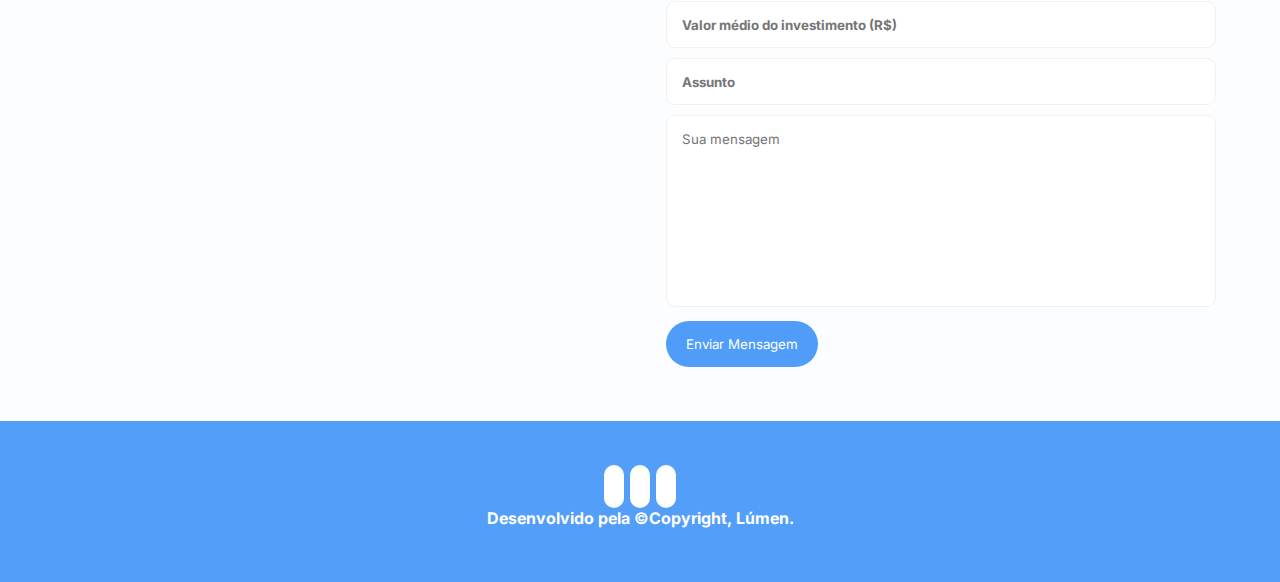
==== commit c960f1b0: "update textos" ====
--- a/contato.html
+++ b/contato.html
@@ -35,7 +35,7 @@
             </nav>
             <section class="banner">
                 <div class="banner-text">
-                    <h1>Entre em contato conosco. Preencha o formulário a baixo e venha fazer um orçamento sem compromisso.</h1>
+                    <h1>Entrem em contato conosco. Preencham o formulário a baixo e venham fazer um orçamento sem compromisso.</h1>
                     <p></p>
                 </div>
             </section>
--- a/css/style.css
+++ b/css/style.css
@@ -191,11 +191,8 @@
     width: 100%;
  }
 
-
-
  .depoimentos h3 {
     text-align: center;
-
  }
 
  .depoimentos p {
@@ -279,10 +276,14 @@
     flex-wrap: wrap;
  }
 
+ .img-clientes {
+   padding-top: 50px;
+ }
+
  /*footer*/
 
  .footer {
-    background-color: #4f9cf9;
+    background-color: #539ef8;
     text-align: center;
  }
 
@@ -611,6 +612,20 @@
     .animate-btn a{
       font-size: 5px;
     }
+
+    .rows-card > a {
+      display: flex;
+      width: 350px;
+      align-items: center;
+    }
+
+    .img-clientes img{
+      display: inline-flex;
+      padding-top: 30px;
+      align-items: center;
+      flex-direction: row;
+      justify-content: space-between;
+    }
  }
 
  @media (max-width: 500px){
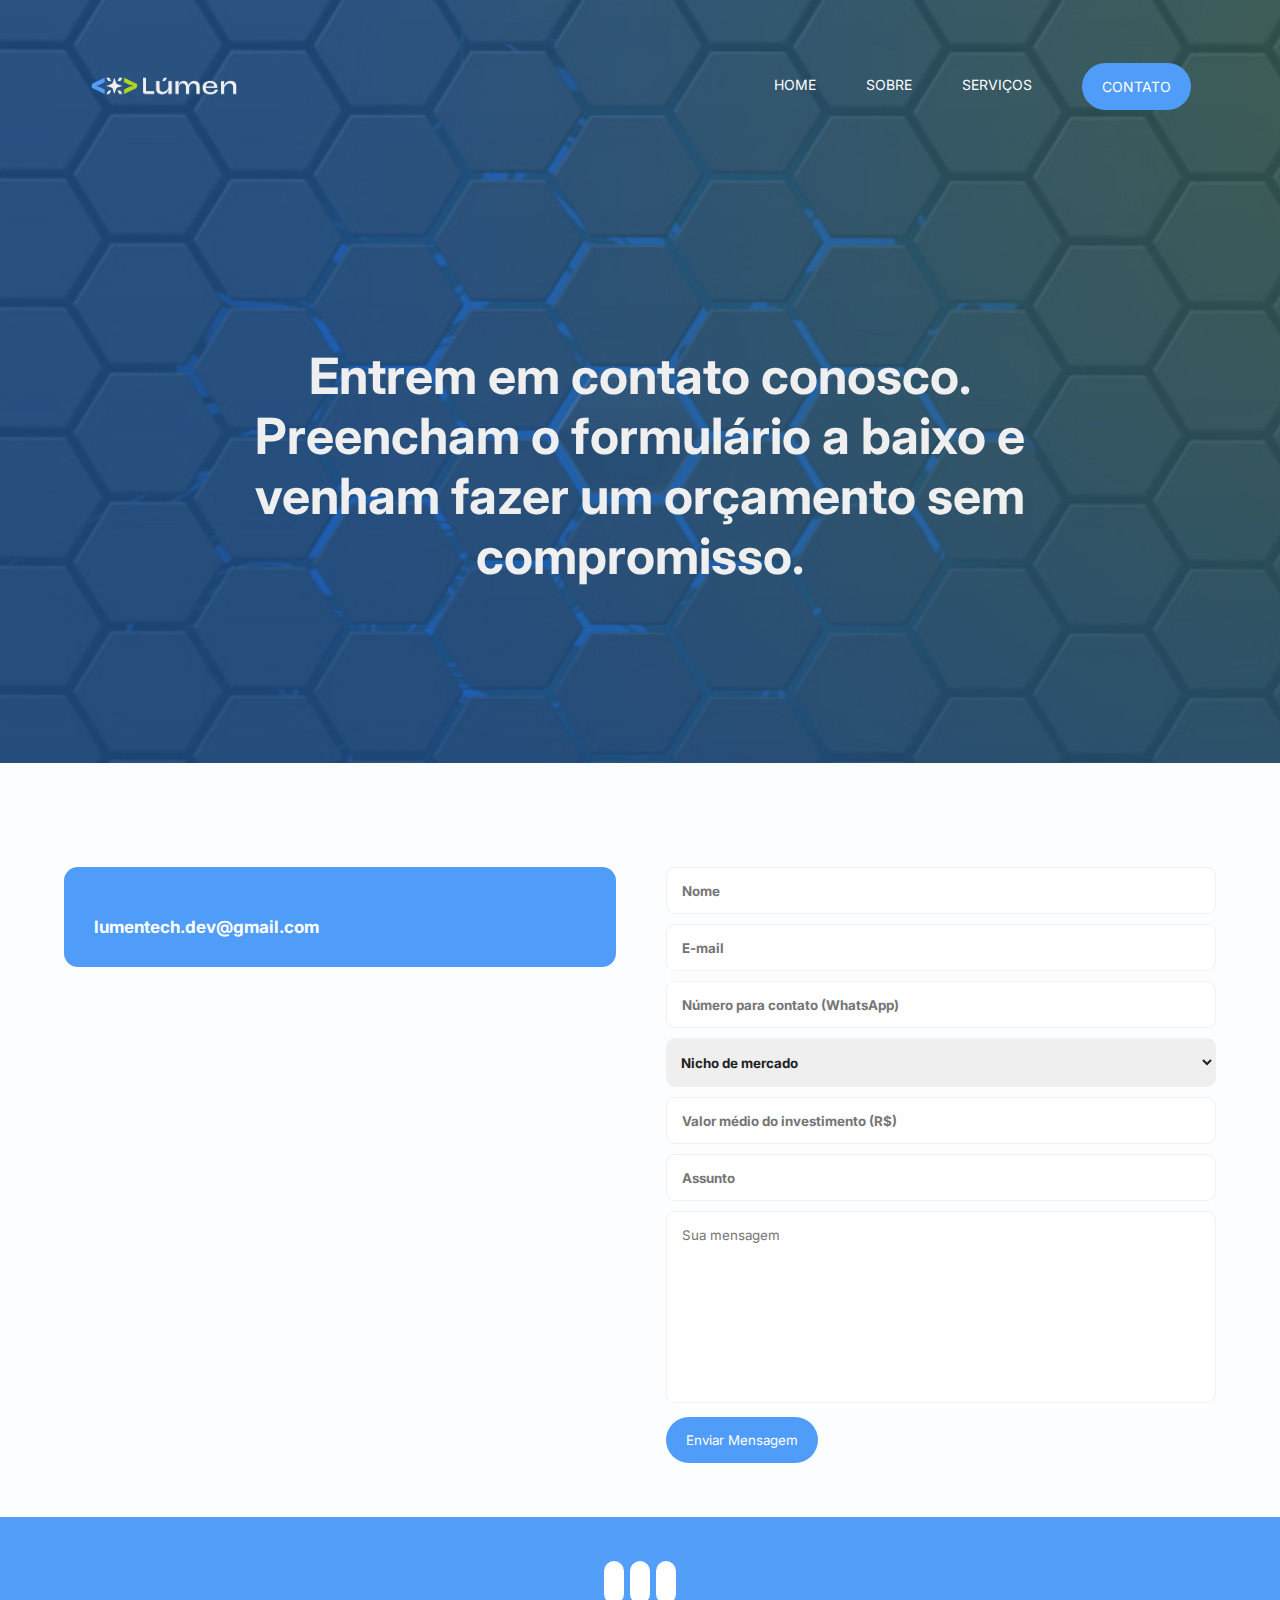
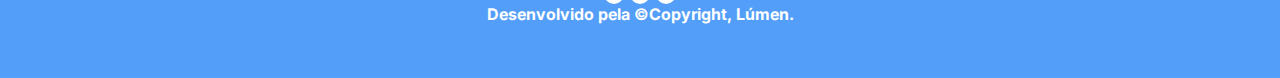
==== commit 6866e67b: "Update contato.html" ====
--- a/contato.html
+++ b/contato.html
@@ -45,18 +45,9 @@
     <section class="contato">
         <div class="container">
             <div class="mapa">
-                <iframe
-                    src="https://www.google.com/maps/embed?pb=!1m18!1m12!1m3!1d3958.527092407326!2d-34.83026318865836!3d-7.180531992794532!2m3!1f0!2f0!3f0!3m2!1i1024!2i768!4f13.1!3m3!1m2!1s0x7acc24820ed926b%3A0x3b0aff2ffa8e7304!2sR.%20Ed%C3%ADlson%20de%20Lima%20Santos%20-%20Mangabeira%2C%20Jo%C3%A3o%20Pessoa%20-%20PB%2C%2058059-406!5e0!3m2!1spt-BR!2sbr!4v1728687762798!5m2!1spt-BR!2sbr"
-                    width="100%" height="500" style="border:0;" allowfullscreen="" loading="lazy"
-                    referrerpolicy="no-referrer-when-downgrade"></iframe>
             </div>
             <div class="contato-info">
                 <div class="left-side">
-                    <div>
-                        <i class="fa fa-location-dot"></i>
-                        <br>
-                        <p>R. Edílson de Lima Santos - Mangabeira</p>
-                    </div>
                     <div>
                         <i class="fa fa-envelope"></i>
                         <br>
--- a/css/style.css
+++ b/css/style.css
@@ -341,6 +341,9 @@
     justify-content: center;
     margin-top: 20px;
     flex-wrap: wrap;
+ }
+ .servicos .rows-card a{
+    
  }
 
  .servicos .row-card-item {
